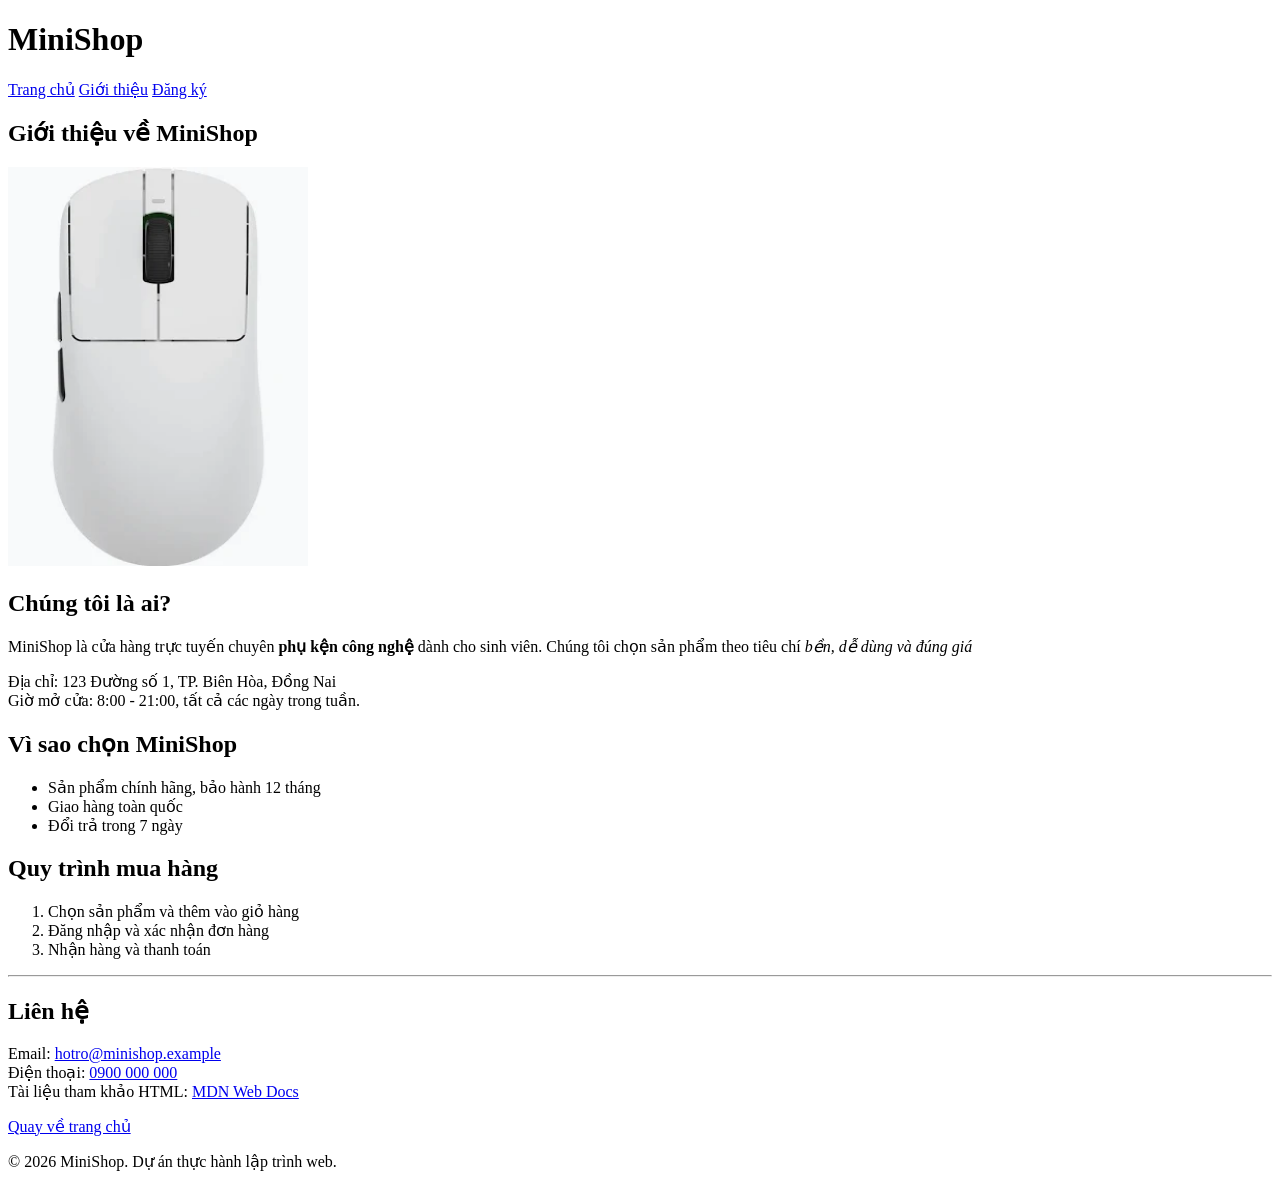
==== about.html @ e8ffd0c2 "Buoi_1" ====
<!DOCTYPE html>
<html lang="en">
<head>
    <meta charset="UTF-8">
    <meta name="viewport" content="width=device-width, initial-scale=1.0">
    <title>Giới thiệu - MiniShop</title>
</head>
<body>
    <header class="site-header">
        <h1>MiniShop</h1>
        <nav class="main-nav">
            <a href="index.html">Trang chủ</a>
            <a href="about.html">Giới thiệu</a>
            <a href="register.html">Đăng ký</a>
        </nav>
    </header>

    <main>
        <h2>Giới thiệu về MiniShop</h2>
        <img src="images/sp01.jpg" alt="Chuột không dây M1" width="300">
    
        <h2>Chúng tôi là ai?</h2>
        <p>
            MiniShop là cửa hàng trực tuyến chuyên <strong>phụ kện công nghệ</strong> dành cho sinh viên. Chúng tôi chọn sản phẩm theo tiêu chí <em>bền, dễ dùng và đúng giá</em>
        </p>
        <p>
            Địa chỉ: 123 Đường số 1, TP. Biên Hòa, Đồng Nai<br>
            Giờ mở cửa: 8:00 - 21:00,  tất cả các ngày trong tuần.<br>
        </p>
    
        <h2>Vì sao chọn MiniShop</h2>
        <ul>
            <li>Sản phẩm chính hãng, bảo hành 12 tháng</li>
            <li>Giao hàng toàn quốc</li>
            <li>Đổi trả trong 7 ngày</li>
        </ul>
    
        <h2>Quy trình mua hàng</h2>
        <ol>
            <li>Chọn sản phẩm và thêm vào giỏ hàng</li>
            <li>Đăng nhập và xác nhận đơn hàng</li>
            <li>Nhận hàng và thanh toán</li>
        </ol>
        <hr>
        <h2>Liên hệ</h2>
        <p>
            Email: <a href="mailto:hotro@minishop.example">hotro@minishop.example</a><br>
            Điện thoại: <a href="tel:0900000000">0900 000 000</a><br>
            Tài liệu tham khảo HTML:
            <a href="https://developer.mozilla.org/vi/docs/Web/HTML"
            target="_blank">MDN Web Docs</a>
            <p><a href="index.html">Quay về trang chủ</a></p>
        </p>
    </main>

    <footer class="site-footer">
        <p>&copy; 2026 MiniShop. Dự án thực hành lập trình web.</p>
    </footer>

</body>
</html>
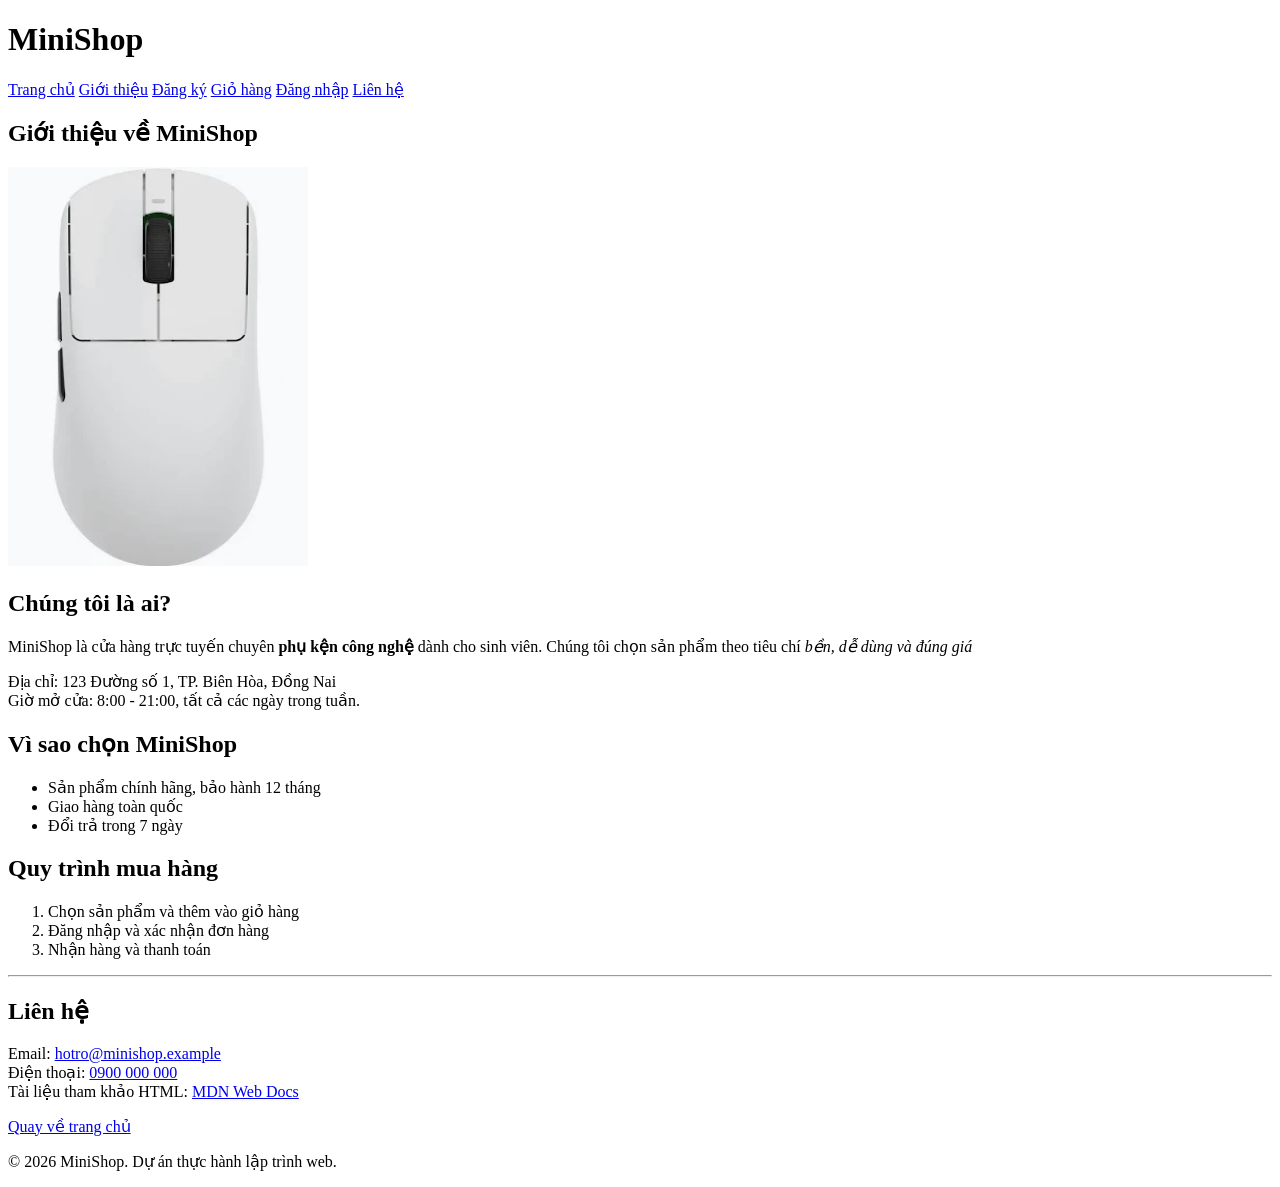
==== commit 8088fea7: "Full_Buoi1" ====
--- a/about.html
+++ b/about.html
@@ -12,6 +12,9 @@
             <a href="index.html">Trang chủ</a>
             <a href="about.html">Giới thiệu</a>
             <a href="register.html">Đăng ký</a>
+            <a href="cart.html">Giỏ hàng</a>
+            <a href="login.html">Đăng nhập</a>
+            <a href="contact.html">Liên hệ</a>
         </nav>
     </header>
 
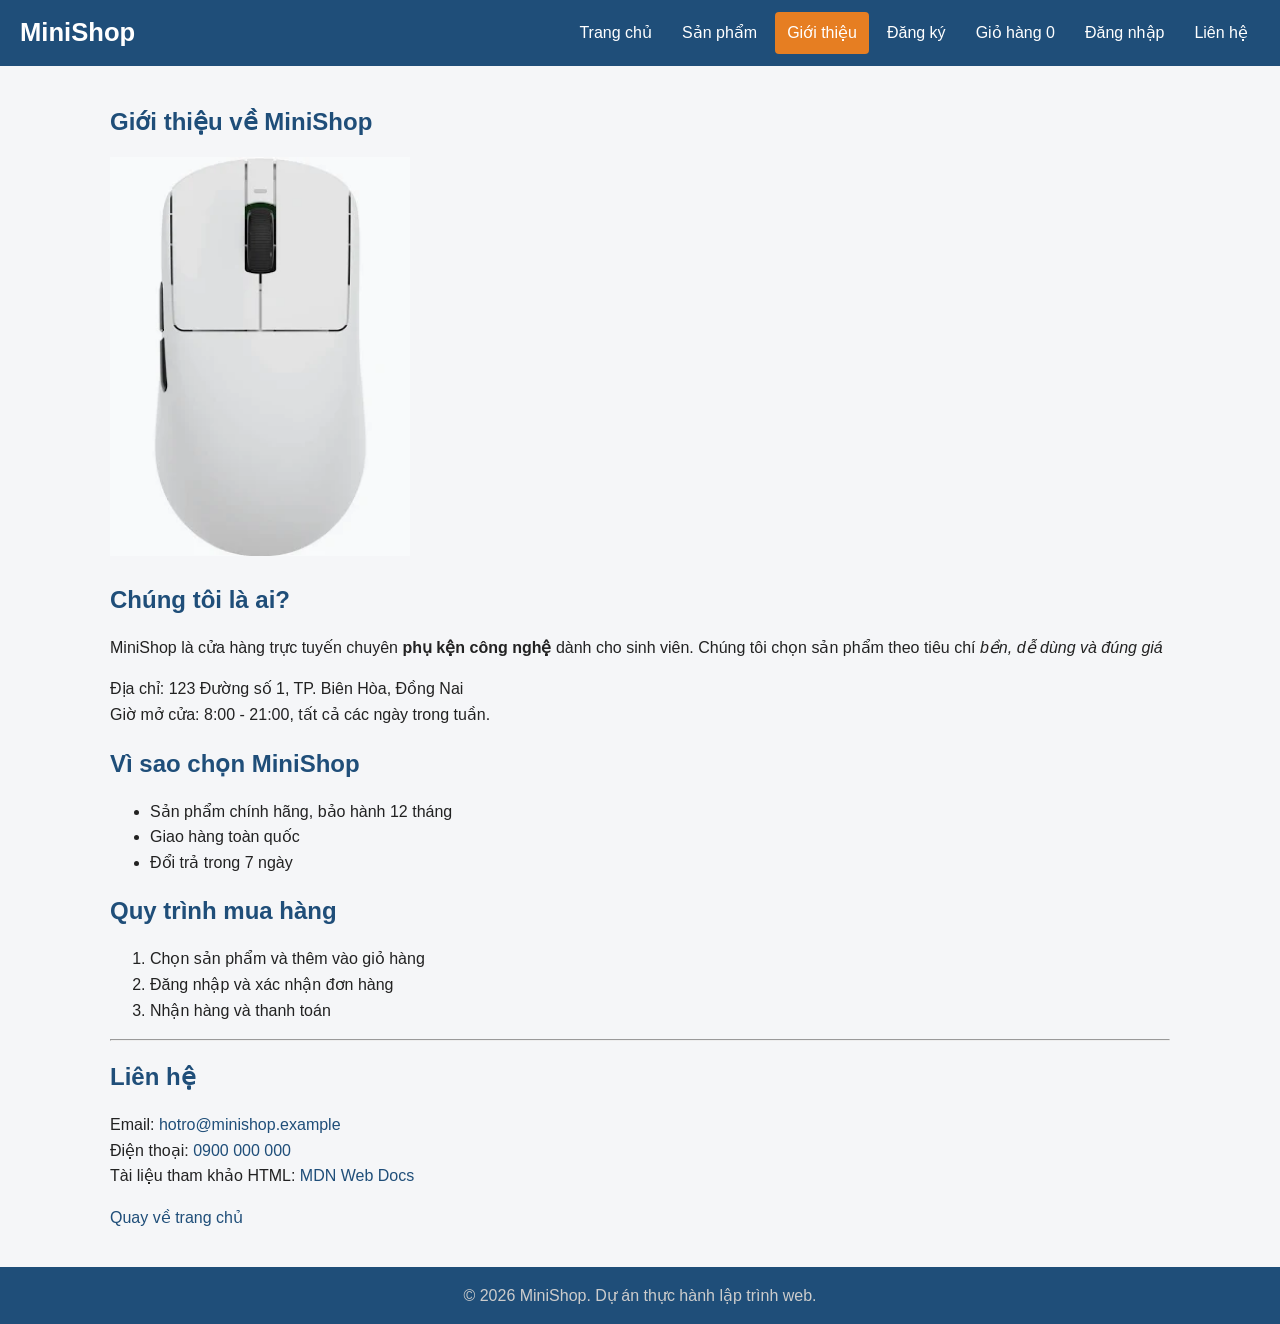
==== commit 5c44f0e6: "MiniShop_Buoi2" ====
--- a/about.html
+++ b/about.html
@@ -4,15 +4,18 @@
     <meta charset="UTF-8">
     <meta name="viewport" content="width=device-width, initial-scale=1.0">
     <title>Giới thiệu - MiniShop</title>
+    <link rel="stylesheet" href="css/style.css">
+    <script src="js/main.js" defer></script>
 </head>
 <body>
     <header class="site-header">
         <h1>MiniShop</h1>
         <nav class="main-nav">
             <a href="index.html">Trang chủ</a>
-            <a href="about.html">Giới thiệu</a>
+            <a href="product.html">Sản phẩm</a>
+            <a href="about.html" class="active" aria-current="page">Giới thiệu</a>
             <a href="register.html">Đăng ký</a>
-            <a href="cart.html">Giỏ hàng</a>
+            <a href="cart.html">Giỏ hàng <span class="cart-count">0</span></a>
             <a href="login.html">Đăng nhập</a>
             <a href="contact.html">Liên hệ</a>
         </nav>
@@ -51,14 +54,13 @@
             Điện thoại: <a href="tel:0900000000">0900 000 000</a><br>
             Tài liệu tham khảo HTML:
             <a href="https://developer.mozilla.org/vi/docs/Web/HTML"
-            target="_blank">MDN Web Docs</a>
-            <p><a href="index.html">Quay về trang chủ</a></p>
+            target="_blank" rel="noopener noreferrer">MDN Web Docs</a>
         </p>
+        <p><a href="index.html">Quay về trang chủ</a></p>
     </main>
 
     <footer class="site-footer">
         <p>&copy; 2026 MiniShop. Dự án thực hành lập trình web.</p>
     </footer>
-
 </body>
 </html>
--- a/css/style.css
+++ b/css/style.css
@@ -0,0 +1,436 @@
+:root {
+    --primary: #1f4e79;
+    --primary-dark: #163a5a;
+    --accent: #e67e22;
+    --accent-dark: #cf6d17;
+    --text: #222222;
+
+    --muted: #666666;
+    --border: #dddddd;
+    --bg: #f5f6f8;
+    --white: #ffffff;
+    --danger: #c0392b;
+}
+
+* {
+    box-sizing: border-box;
+}
+
+body {
+    margin: 0;
+    font-family: Arial, Helvetica, sans-serif;
+    font-size: 16px;
+    Line-height: 1.6;
+    color: var(--text);
+    background-color: var(--bg);
+}
+
+h1, h2, h3 {
+    line-height: 1.3;
+}
+
+h2 {
+    color: var(--primary);
+}
+
+a {
+    color: var(--primary);
+    text-decoration: none;
+}
+
+a:hover {
+    text-decoration: underline;
+}
+
+img {
+    max-width: 100%;
+    height: auto;
+}
+
+.price {
+    color: var(--danger);
+    font-size: 1.1rem;
+    font-weight: bold;
+}
+
+main {
+    max-width: 1100px;
+    margin: 0 auto;
+    padding: 20px;
+}
+
+.site-header {
+    display: flex;
+    justify-content: space-between;
+    align-items: center;
+    flex-wrap: wrap;
+    gap: 10px;
+    padding: 12px 20px;
+    background-color: var(--primary);
+    color: var(--white);
+}
+
+.site-header h1 {
+    margin: 0;
+    font-size: 1.6rem;
+}
+
+.main-nav {
+    display: flex;
+    flex-wrap: wrap;
+    gap: 6px;
+}
+
+.main-nav a {
+    padding: 8px 12px;
+    border-radius: 4px;
+    color: var(--white);
+}
+
+.main-nav a:hover {
+    background-color: var(--primary-dark);
+    text-decoration: none;
+}
+
+.main-nav a.active {
+    background-color: var(--accent);
+}
+
+.product-list {
+    display: grid;
+    grid-template-columns: repeat(4, 1fr);
+    gap: 20px;
+}
+
+.product-card {
+    display: flex;
+    flex-direction: column;
+    padding: 16px;
+    border: 1px solid var(--border);
+    border-radius: 8px;
+    background-color: var(--white);
+    text-align: center;
+    transition: box-shadow 0.2s, transform 0.2s;
+}
+
+.product-card:hover {
+    box-shadow: 0 4px 12px rgba(0, 0, 0, 0.15);
+    transform: translateY(-3px);
+}
+
+.product-card img {
+    width: 100%;
+    aspect-ratio: 1 / 1;
+    object-fit: cover;
+    border-radius: 4px;
+}
+
+.product-card h3 {
+    margin: 12px 0 4px;
+    font-size: 1rem;
+}
+
+.product-card .price {
+    margin: 0 0 12px;
+}
+
+.btn {
+    display: inline-block;
+    padding: 8px 16px;
+    border: none;
+    border-radius: 4px;
+    background-color: var(--primary);
+    color: var(--white);
+    font-size: 1rem;
+    font-family: inherit;
+    cursor: pointer;
+}
+
+.btn:hover {
+    background-color: var(--primary-dark);
+    text-decoration: none;
+}
+
+.btn-accent {
+    background-color: var(--accent);
+}
+
+.btn-accent:hover {
+    background-color: var(--accent-dark);
+}
+
+.product-card .btn {
+    width: 100%;
+    margin-top: auto;
+}
+
+.btn:focus-visible,
+.main-nav a:focus-visible {
+    outline: 3px solid var(--accent);
+    outline-offset: 3px;
+}
+
+.product-detail {
+    display: grid;
+    grid-template-columns: 1fr 1fr;
+    gap: 30px;
+    padding: 20px;
+    border: 1px solid var(--border);
+    border-radius: 8px;
+    background-color: var(--white);
+}
+
+.product-image img {
+    width: 100%;
+    border-radius: 8px;
+}
+
+.product-info h2 {
+    margin-top: 0;
+}
+
+body {
+    display: flex;
+    flex-direction: column;
+    min-height: 100vh;
+}
+
+main {
+    flex: 1;
+    width: 100%;
+}
+
+.site-footer {
+    padding: 16px;
+    background-color: var(--primary);
+    color: #cccccc;
+    text-align: center;
+}
+
+.site-footer p {
+    margin: 0;
+}
+
+.form {
+    max-width: 480px;
+    padding: 24px;
+    border: 1px solid var(--border);
+    border-radius: 8px;
+    background-color: var(--white);
+}
+
+.form p {
+    margin: 0 0 14px;
+}
+
+.form label {
+    font-weight: bold;
+}
+
+.form input[type="radio"] + label,
+.form input[type="checkbox"] + label {
+    font-weight: normal;
+}
+
+form input[type="text"],
+.form input[type="email"],
+.form input[type="password"],
+.form input[type="tel"],
+.form select,
+.form textarea {
+    width: 100%;
+    margin-top: 4px;
+    padding: 8px 10px;
+    border: 1px solid var(--border);
+    border-radius: 4px;
+    font-size: 1rem;
+    font-family: inherit;
+}
+
+.form input:focus,
+.form select:focus,
+.form textarea:focus {
+    outline: none;
+    border-color: var(--primary);
+    box-shadow: 0 0 0 3px rgba(31, 78, 121, 0.2);
+}
+
+.error {
+    display: block;
+    color: var(--danger);
+    font-size: 0.9rem;
+}
+
+table {
+    width: 100%;
+    border-collapse: collapse;
+    background-color: var(--white);
+}
+
+.cart-table-wrap {
+    overflow-x: auto;
+}
+
+.cart-table {
+    min-width: 640px;
+}
+
+.cart-table .btn-remove {
+    padding: 6px 10px;
+    background-color: var(--danger);
+}
+
+.cart-table .btn-remove:hover {
+    background-color: #962d22;
+}
+
+.confirm-dialog {
+    width: min(440px, calc(100% - 32px));
+    padding: 32px;
+    border: 1px solid #e7d9d7;
+    border-radius: 14px;
+    color: var(--text);
+    text-align: center;
+    box-shadow: 0 24px 70px rgba(17, 32, 48, 0.28);
+}
+
+.confirm-dialog::backdrop {
+    background-color: rgba(17, 32, 48, 0.58);
+    backdrop-filter: blur(3px);
+}
+
+.confirm-dialog[open] {
+    animation: dialog-enter 0.18s ease-out;
+}
+
+.confirm-dialog__mark {
+    display: grid;
+    width: 52px;
+    height: 52px;
+    margin: 0 auto 16px;
+    place-items: center;
+    border-radius: 50%;
+    background-color: #fff0ed;
+    color: var(--danger);
+    font-size: 1.8rem;
+    font-weight: bold;
+}
+
+.confirm-dialog h2 {
+    margin: 0 0 10px;
+    color: var(--text);
+    font-size: 1.35rem;
+}
+
+.confirm-dialog p {
+    margin: 0;
+    color: var(--muted);
+}
+
+.confirm-dialog__actions {
+    display: flex;
+    justify-content: center;
+    flex-wrap: wrap;
+    gap: 10px;
+    margin-top: 26px;
+}
+
+.confirm-dialog__actions .btn {
+    min-height: 44px;
+}
+
+.confirm-dialog .btn-cancel {
+    border: 1px solid var(--border);
+    background-color: var(--white);
+    color: var(--text);
+}
+
+.confirm-dialog .btn-cancel:hover {
+    background-color: var(--bg);
+}
+
+.confirm-dialog .btn-confirm-delete {
+    background-color: var(--danger);
+}
+
+.confirm-dialog .btn-confirm-delete:hover {
+    background-color: #962d22;
+}
+
+@keyframes dialog-enter {
+    from {
+        opacity: 0;
+        transform: translateY(8px) scale(0.98);
+    }
+
+    to {
+        opacity: 1;
+        transform: translateY(0) scale(1);
+    }
+}
+
+@media (prefers-reduced-motion: reduce) {
+    .confirm-dialog[open] {
+        animation: none;
+    }
+}
+
+.visually-hidden {
+    position: absolute;
+    width: 1px;
+    height: 1px;
+    padding: 0;
+    margin: -1px;
+    overflow: hidden;
+    clip-path: inset(50%);
+    white-space: nowrap;
+    border: 0;
+}
+
+th,
+td {
+    padding: 10px 12px;
+    border: 1px solid var(--border);
+    text-align: left;
+}
+
+th {
+    background-color: var(--primary);
+    color: var(--white);
+}
+
+tbody tr:nth-child(even) {
+    background-color: #f0f4f8;
+}
+
+.cart-table input[type="number"] {
+    width: 70px;
+    padding: 4px 6px;
+}
+
+@media (min-width: 901px) and (max-width: 1100px) {
+    .product-list {
+        grid-template-columns: repeat(3, 1fr);
+    }
+}
+
+@media (max-width: 900px) {
+    .product-list {
+        grid-template-columns: repeat(2, 1fr);
+    }
+
+    .product-detail {
+        grid-template-columns: 1fr;
+    }
+}
+
+@media (max-width: 500px) {
+    .product-list {
+        grid-template-columns: 1fr;
+    }
+
+    .site-header {
+        flex-direction: column;
+        align-items: flex-start;
+    }
+}
